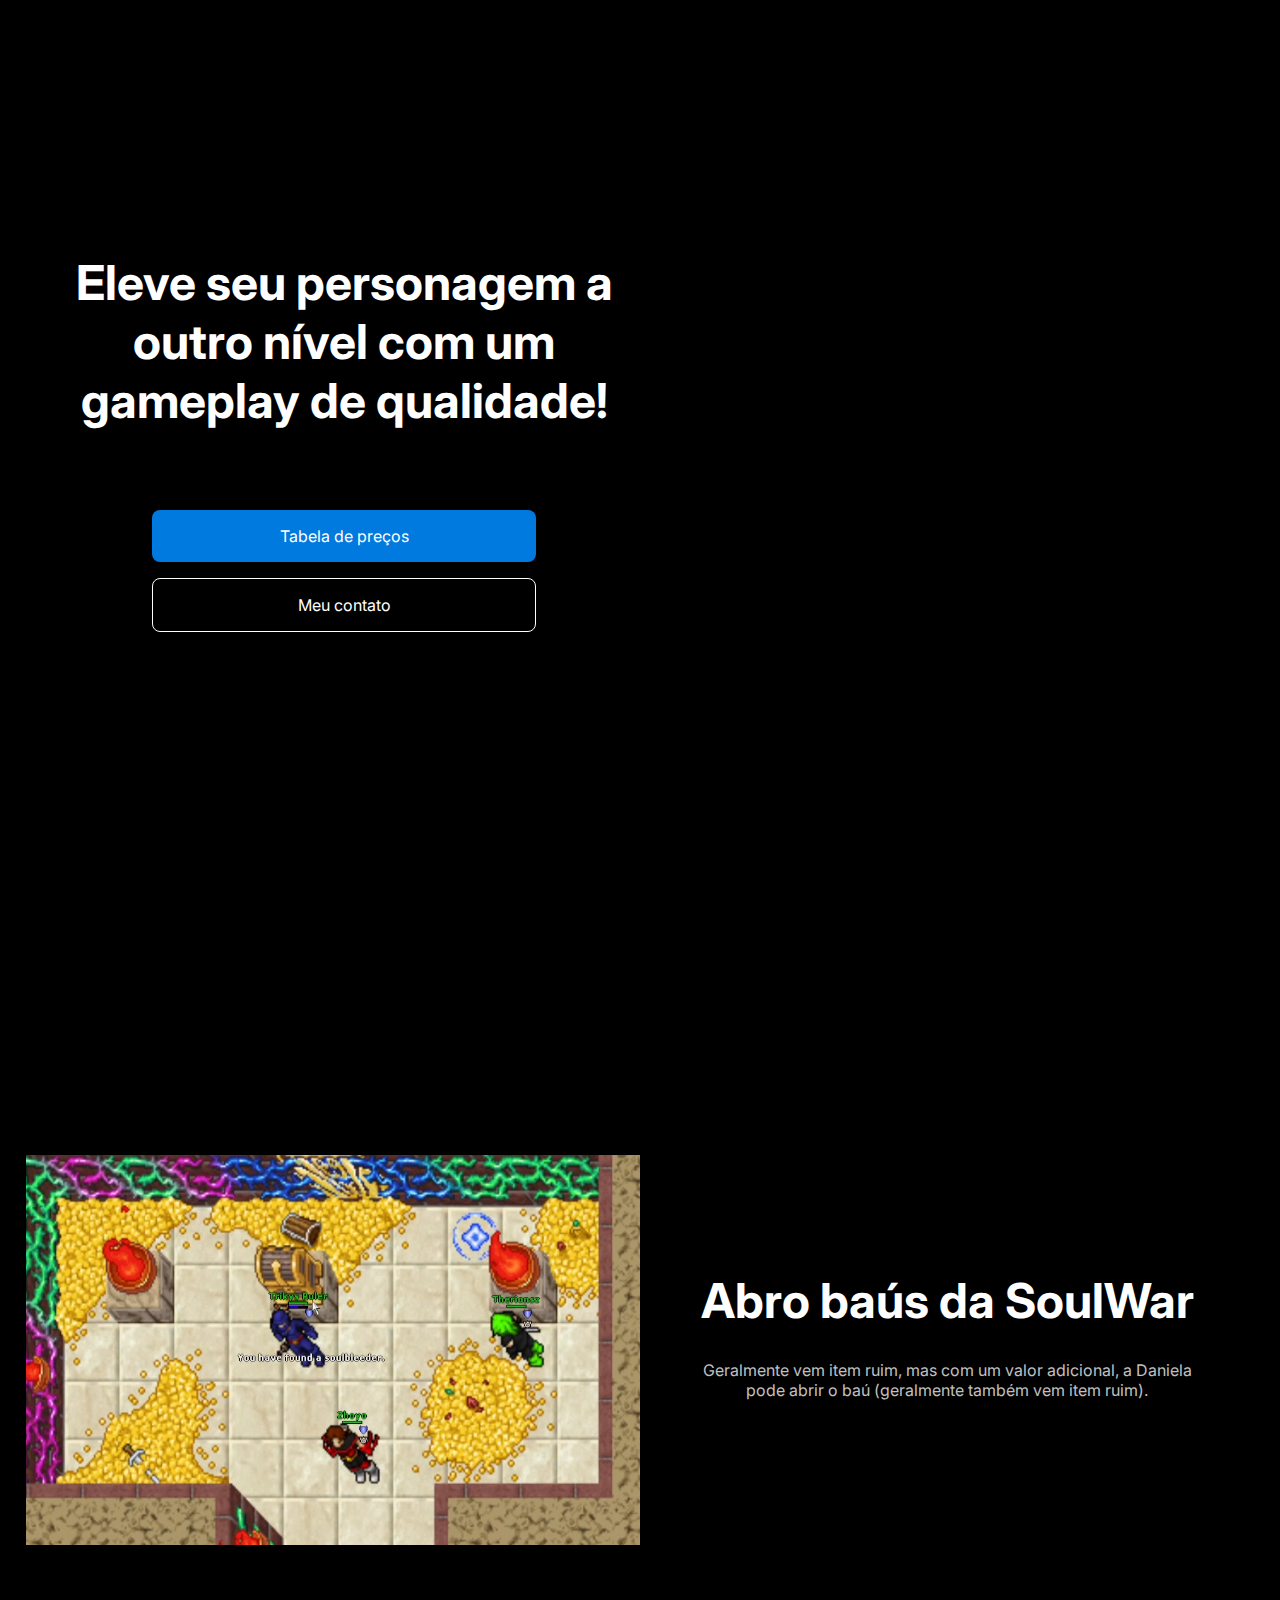
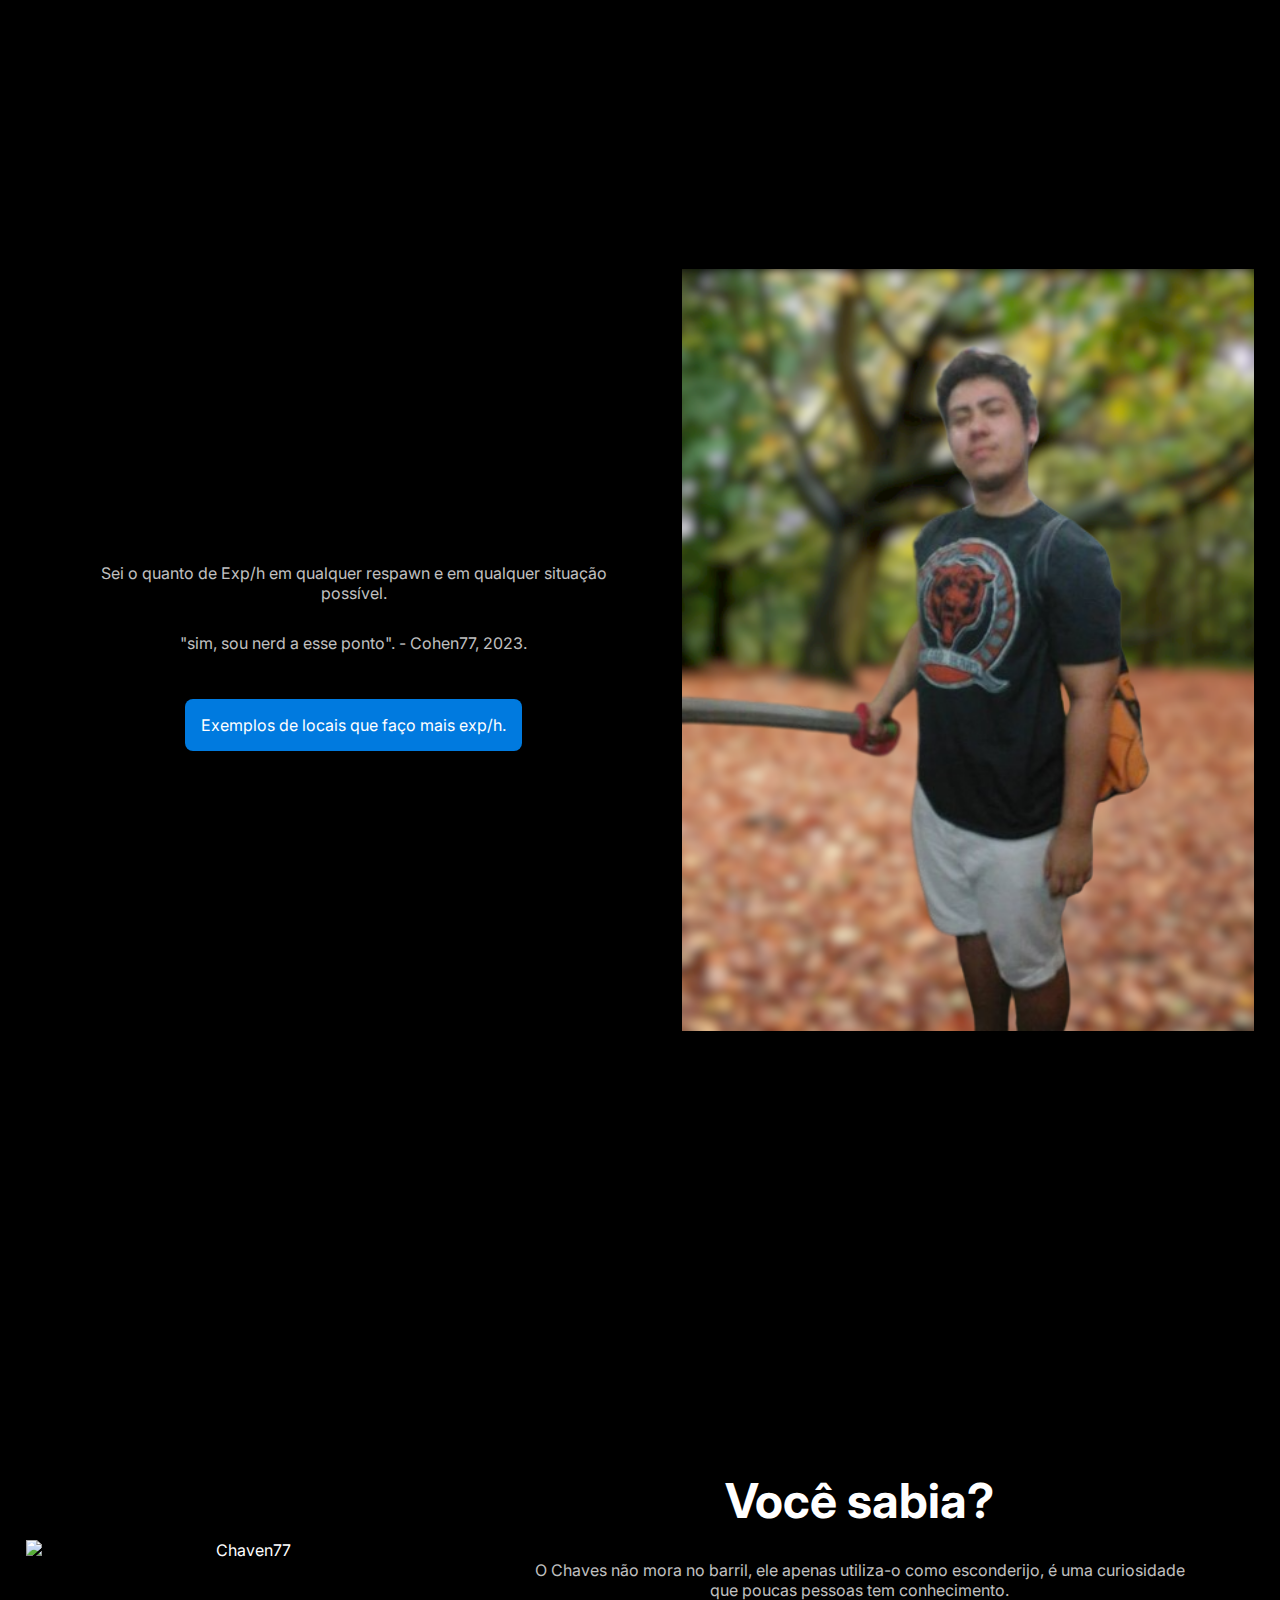
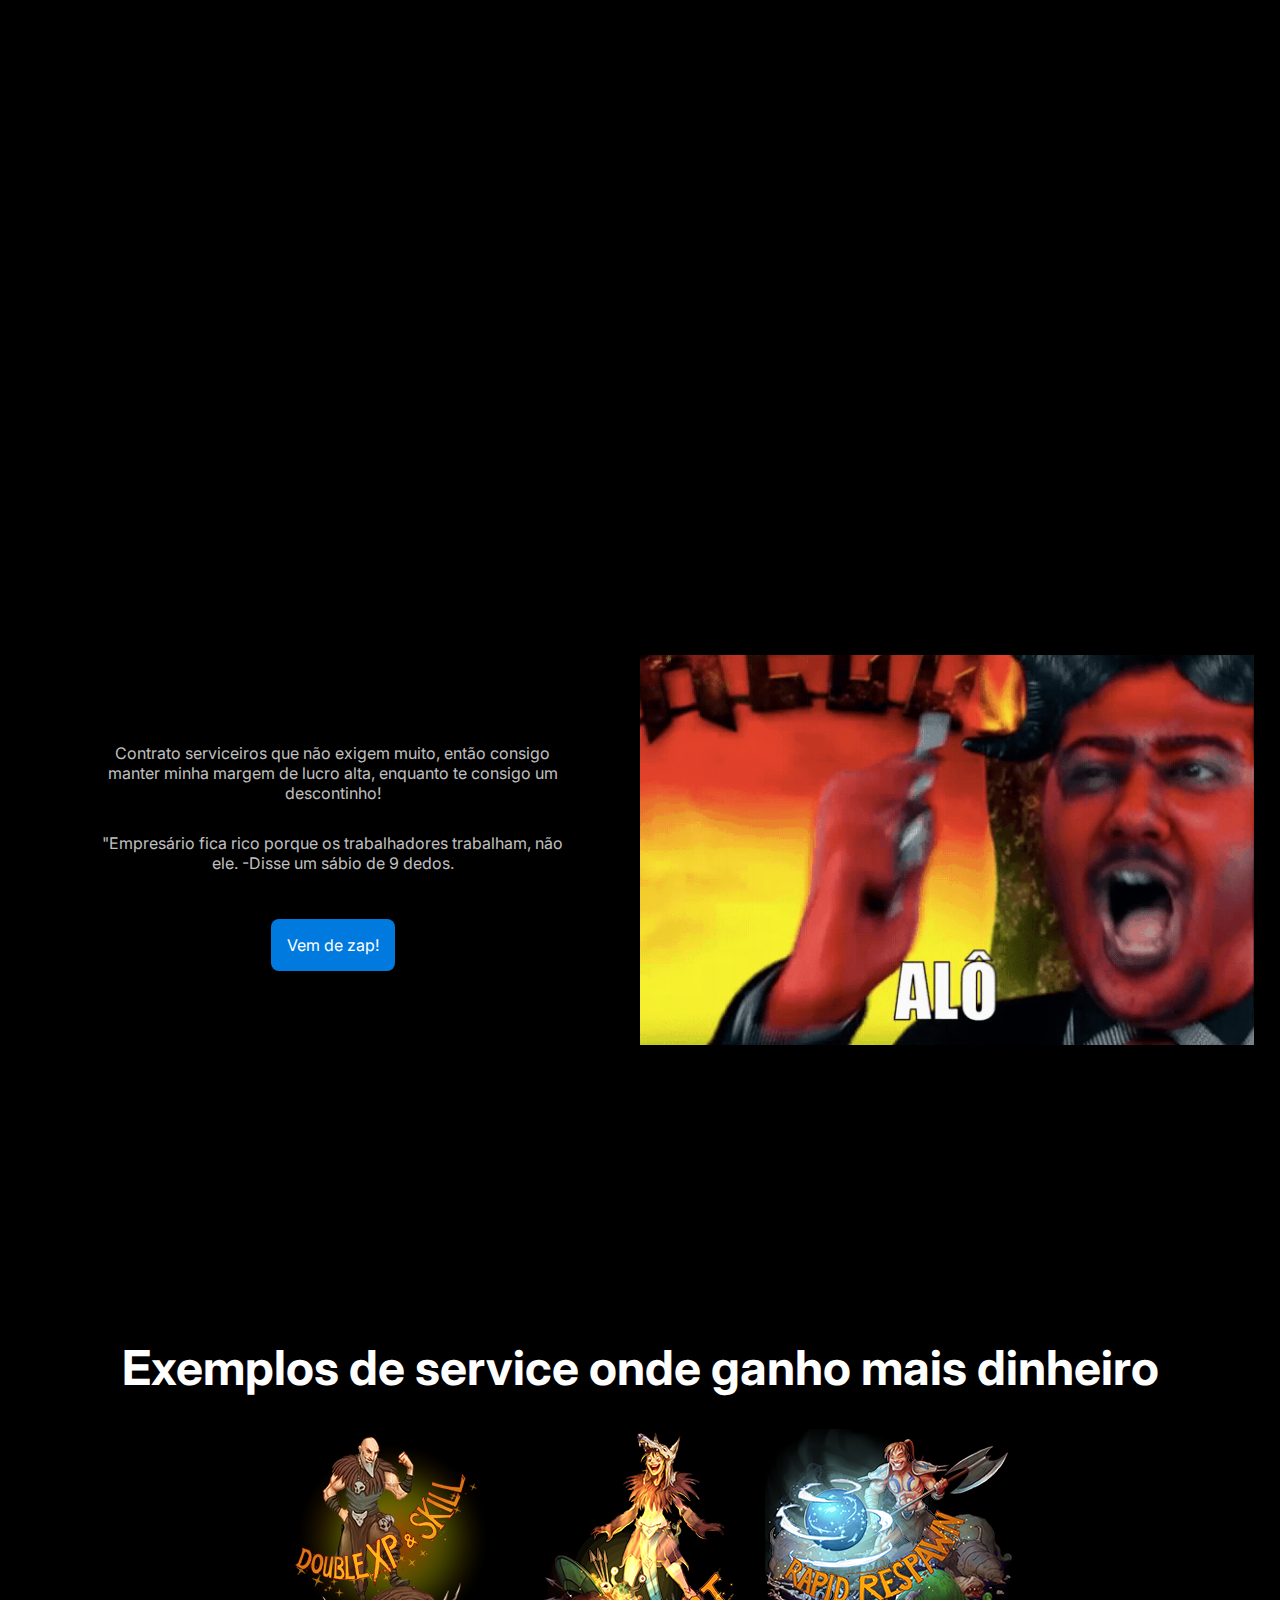
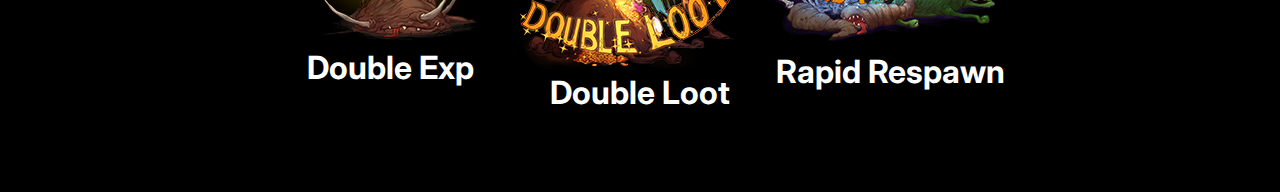
==== index.html @ 082b0112 "Add files via upload" ====
<!DOCTYPE html>
<html lang="pt-br">
<head>
    <meta charset="UTF-8">
    <meta http-equiv="X-UA-Compatible" content="IE=edge">
    <meta name="viewport" content="width=device-width, initial-scale=1.0">
    <link rel="stylesheet" href="styles/styles.css">
    <link rel="preconnect" href="https://fonts.googleapis.com">
<link rel="preconnect" href="https://fonts.gstatic.com" crossorigin>
<link href="https://fonts.googleapis.com/css2?family=Inter:wght@400;700&display=swap" rel="stylesheet">
    <title>Cohen Services</title>
</head>

<body>
    <section class="container principal">
        <div class="container__caixa">
            <h1 class="container__titulo">Eleve seu personagem a outro nível com um gameplay de qualidade!</h1>
            <a href="./tabelavalores.html" class="container__botao">Tabela de preços</a>
            <a href="https://cohen-services.vercel.app/" class="container__botao botao_secundario">Meu contato</a>
        </div>
    </section>
    <section class="container secundario">
        <img src="assets/swbau2.png" class="secundario__imagem" alt="imagem bau soulwar">
        <div class="container__descricao">
            <h2 class="descricao_titulo">Abro baús da SoulWar</h2>
            <p class="descricao_paragrafo">Geralmente vem item ruim, mas com um valor adicional, a Daniela pode abrir o baú (geralmente também vem item ruim).</p>
        </div>
    </section>
    <section class="container secundario">
        <div class="container__descricao">
            <p class="descricao_paragrafo">Sei o quanto de Exp/h em qualquer respawn e em qualquer situação possível.</p>
            <p class="descricao_paragrafo">"sim, sou nerd a esse ponto". - Cohen77, 2023.</p>
            <a href="https://www.twitch.tv/vexcraw" class="container__botao secundario__botao">Exemplos de locais que faço mais exp/h.</a>
        </div>
        <img src="assets/hunt.png" alt="wesley indo pra hunt" class="secundario__imagem">
    </section>
    <section class="container secundario">
        <img src="assets/barril.gif" class="secundario__imagem" alt="Chaven77">
        <div class="container__descricao">
            <h3 class="descricao_titulo">Você sabia?</h3>
            <p class="descricao_paragrafo">O Chaves não mora no barril, ele apenas utiliza-o como esconderijo, é uma curiosidade que poucas pessoas tem conhecimento.</p>
        </div>
    </section>
    <section class="container secundario">
        <div class="container__descricao">
            <p class="descricao_paragrafo">Contrato serviceiros que não exigem muito, então consigo manter minha margem de lucro alta, enquanto te consigo um descontinho!</p>
            <p class="descricao_paragrafo">"Empresário fica rico porque os trabalhadores trabalham, não ele. -Disse um sábio de 9 dedos.</p>
            <a href="https://wa.me/5511948555157" class="container__botao secundario__botao">Vem de zap!</a>
        </div>
        <img src="assets/contato.gif" alt="wesley atendendo zap" class="secundario__imagem">
    </section>
    <section class="dispositivos">
        <h2 class="dispositivos__titulo">Exemplos de service onde ganho mais dinheiro</h2>
        <ul class="dispositivos__lista">
            <li>
                <img src="assets/Doublexp_doubleskill.png" alt="png Doublexp_doubleskill">
                <h3 class="lista__item">Double Exp</h3>
            </li>
            <li>
                <img src="assets/Doublelootweekend.png" alt="png Doublelootweekend">
                <h3 class="lista__item">Double Loot</h3>
            </li>
            <li>
                <img src="assets/rapidrespawn_small.png" alt="png rapidrespawn">
                <h3 class="lista__item">Rapid Respawn
    </section>
</body>
    <!-- <footer class="rodape">
        <img class="alura__logo" src="assets/Logo.png" alt="logo alura" href="http://www.alura.com.br">
        <div>
        <ul class="footer__lista">
            <li class="footer__item">
                <a class="footer__item" href="http://www.alura.com.br">Idioma</a>
            </li>
            <li class="footer__item">
                <a class="footer__item" href="http://www.alura.com.br">Dispositivos compatíveis</a>
            </li>
            <li class="footer__item">
                <a class="footer__item" href="http://www.alura.com.br">Contrato de assinatura</a>
            </li>
            <li class="footer__item">
                <a class="footer__item" href="http://www.alura.com.br">Politica de privacidade</a>
            </li>
            <li class="footer__item">
                <a class="footer__item" href="http://www.alura.com.br">Proteção de dados no Brasil</a>
            </li>
            <li class="footer__item">
                <a class="footer__item" href="http://www.alura.com.br">Anuncios personalizados</a>
            </li>
            <li class="footer__item">
                <a class="footer__item" href="http://www.alura.com.br">Ajuda</a>
            </li>
        </ul>
        </div>
        <p class="footer__paragrafo">® 2021 Alura, Alura+ e Alura Língua. Todos os direitos reservados. Serviço de assinatura paga. Conteúdo sujeito a disponibilidade.</p>
        <p class="footer__paragrafo">Alura+ é um serviço pago, baseado em assinatura e sujeito a termos e condições. O serviço Alura+ é comercializado por Aovs Sistemas de Informática S.A., Rua Vergueiro, 3185 - Liberdade, São Paulo - SP, 04101-300, Brasil e CNPJ 05.555.382/0001-33</p>
    </footer> -->

</html>
---- styles/styles.css ----
:root {
    --branco-principal: #ffffff;
    --cinza-secundario: #C0C0C0;
    --botao-azul:       #007adf;
    --botao-azul-efeito:#3aacf893;
    --cor-de-fundo:     #000000;
    --font-principal:   'Inter';
}

body {
    background-color: var(--cor-de-fundo);
    color: var(--branco-principal);
    font-family: var(--font-principal);
    font-size: 1rem;
    font-weight: 400;
    text-decoration: none;
}

* {
    margin: 0;
    padding: 0;
}

.principal {
    background-image: url(/assets/Background.png);
    background-repeat: no-repeat;
    background-size: cover;
    background-position: center;
    align-items: center;
    text-align: center;    
}
.container {
    height: 100vh;
    display:flex;
    grid-template-columns: 50% 50%;
}
.container__titulo {
    font-size: 3rem;
    font-weight: 700;
    text-align: center;
    margin-bottom: 5rem;
    text-shadow: rgba(0, 0, 0, 0.788) 1px 0 10px;;
}
.container__imagem {
    margin: 1rem 0 2rem 0;
}
.container__caixa {
    display: flex;
    width: 50vw;
    flex-direction: column;
    justify-content: center;
    margin: 6em 1.5em;
    text-align: center;
}
.container__botao {
    margin:0% 20%;
    justify-content: center;
    background-color: var(--botao-azul);
    padding: 1em;
    margin-bottom: 1em;
    text-decoration: none;
    text-align: center;
    color: var(--branco-principal);
    border-radius: 8px;
    display: block;
    max-width: 512px;
}
.container__botao:hover {
    background-color: var(--botao-azul-efeito);
}
.botao_secundario {
    background-color: transparent;
    border: 1.5px solid var(--branco-principal);
    text-align: center;
}
.secundario__imagem {
    width: 50%;
}
.secundario {
    text-align: center;
    align-items: center;
    margin: 0 2%;
    shape-image-threshold: inherit;
}
.container__descricao {
    padding: 2rem;
}
.descricao_titulo {
    font-weight: 700;
    font-size: 3rem;
    color: var(--branco-principal);
    margin-bottom: 0.5rem;
}
.descricao_paragrafo {
    color: var(--cinza-secundario);
    font-size: 1rem;
    margin: 30px;
}
.secundario__botao {
    margin-top: 1rem;
    display: inline-block;
}
.dispositivos {
    margin-top: 3%;
    text-align: center;
}
.dispositivos__titulo {
    font-size: 3rem;
    color: var(--branco-principal);
    margin-bottom: 2rem;
}
.dispositivos__lista {
    display: flex;
    justify-content: center;
    list-style: none;
    color: var(--branco-principal);
    margin-bottom: 5rem;
}
.dispositivos__lista h3:hover {
    color: var(--botao-azul);
}
.lista__item {
    font-size: 2rem;
    font-weight: 700;
    color: var(--branco-principal);
}
.rodape {
    text-align: center;
    margin-bottom: 1rem;
}
.alura__logo {
    margin: 2rem;
}
.footer__lista {
    display: flex;
    justify-content: center;
    list-style-type: none;
    gap: 1rem;
    font-size: 0.75rem;
    text-decoration: none;
    margin-bottom: 3rem;
}
.footer__item {
    color: var(--branco-principal);
    text-decoration: none;
}
.footer__item a:hover {
    color: var(--botao-azul)
}
.footer__paragrafo {
    color: var(--cinza-secundario);
    font-size: 0.5rem;
    margin-bottom: 1rem;
}
.valores__titulo {
    display: flex;
    justify-content: center;
    text-align: center;
    font-size: 20vw;
}
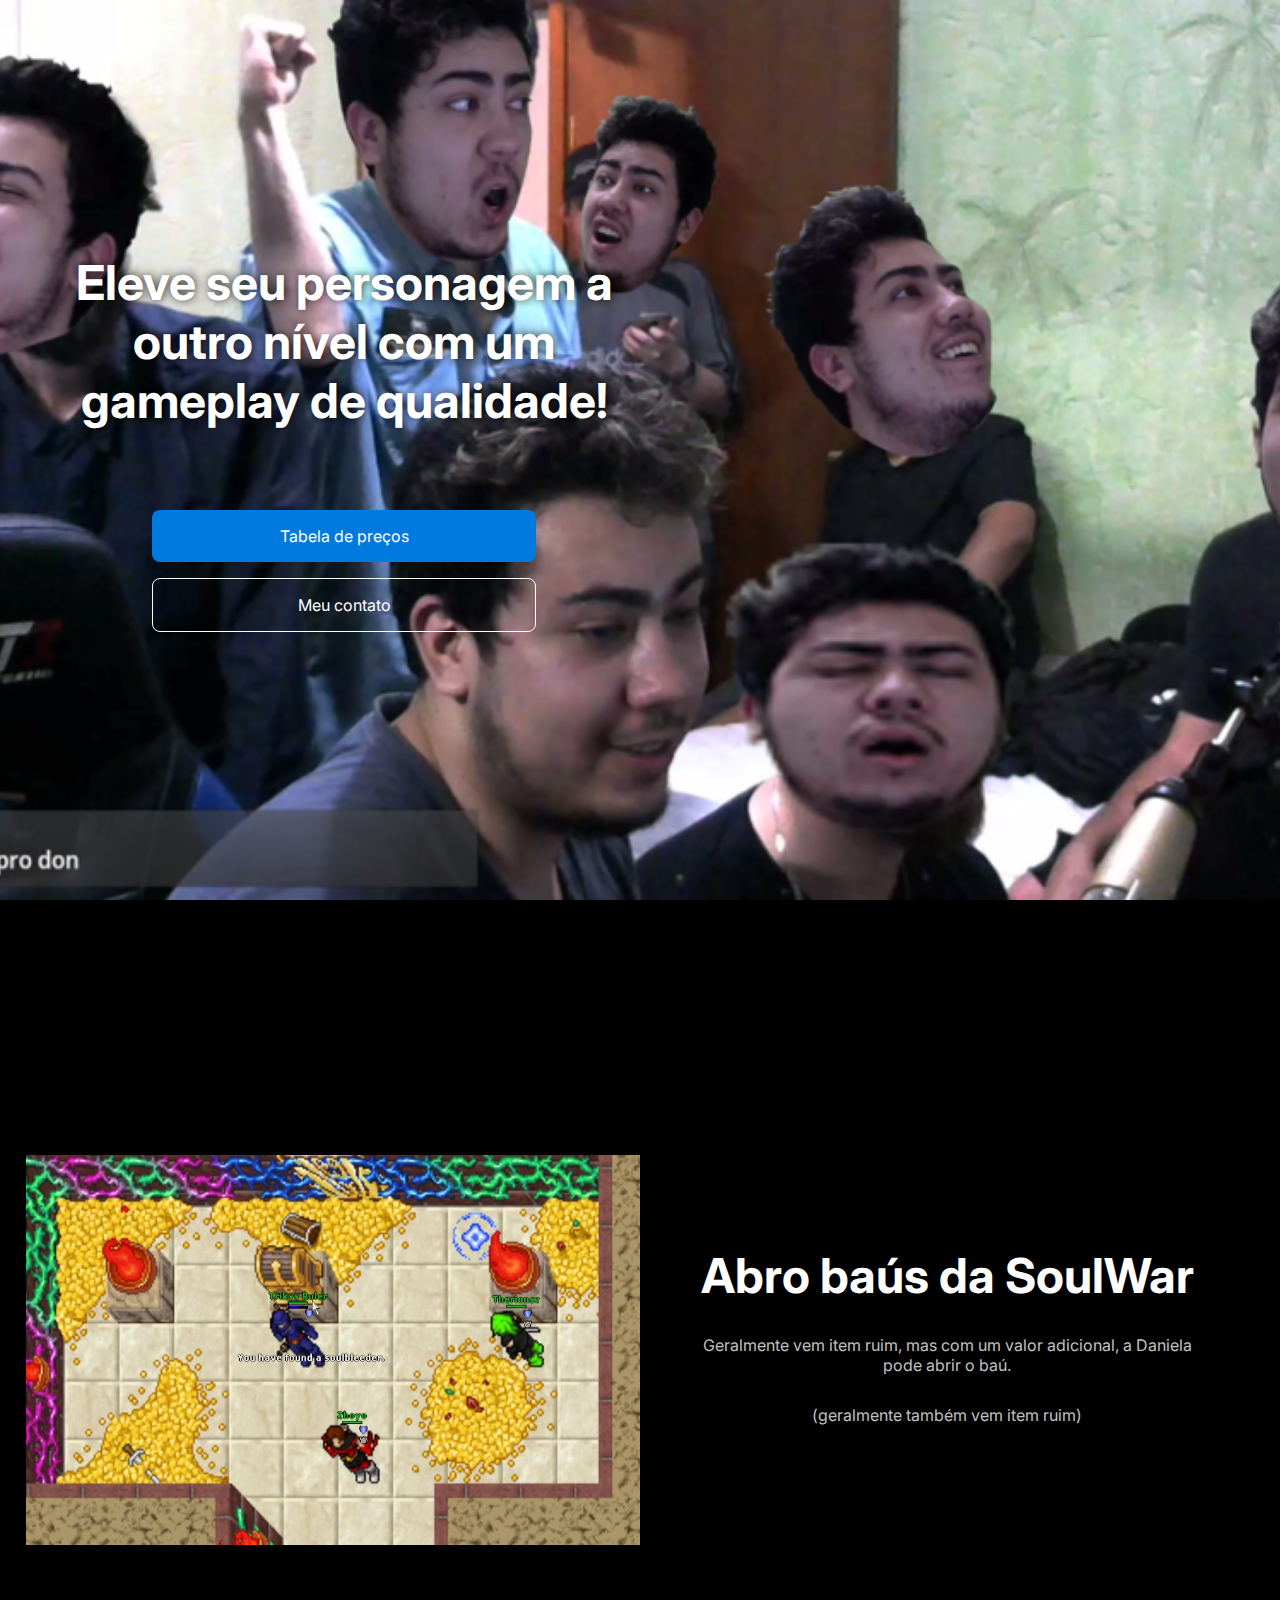
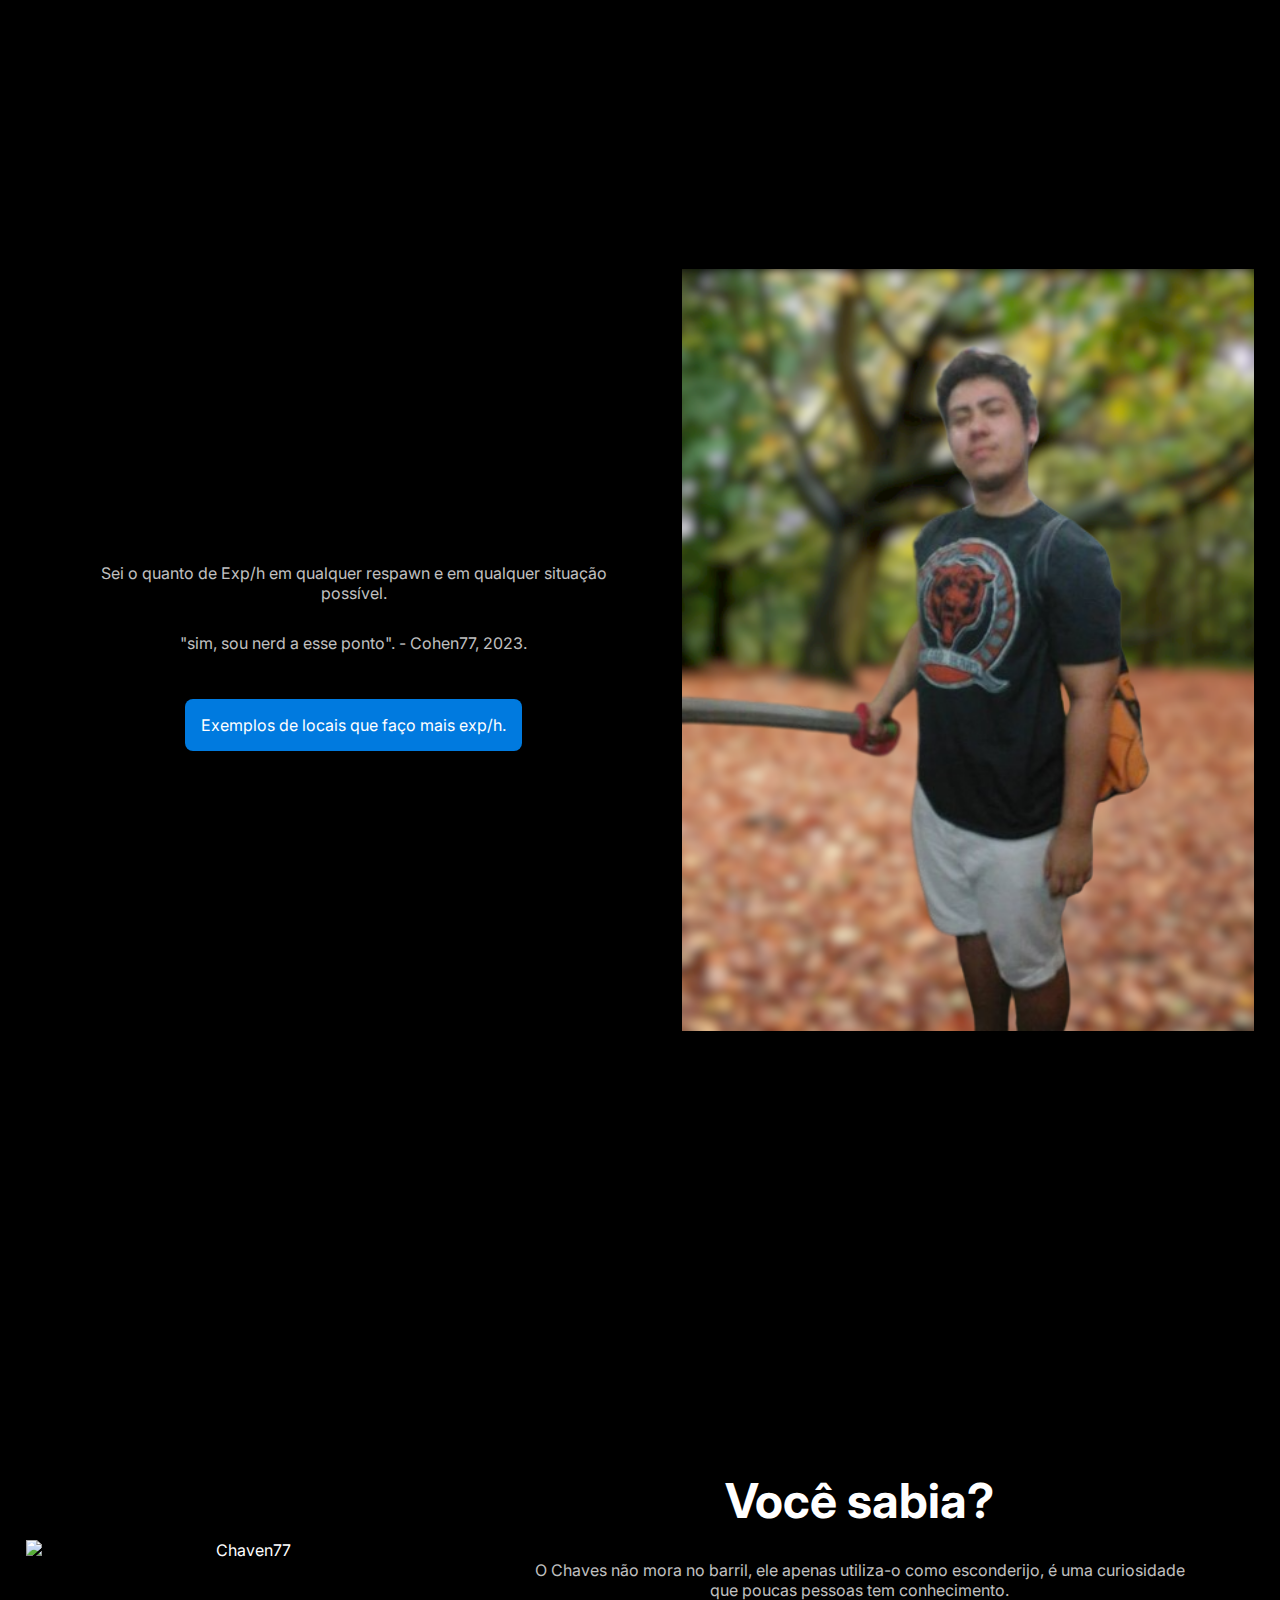
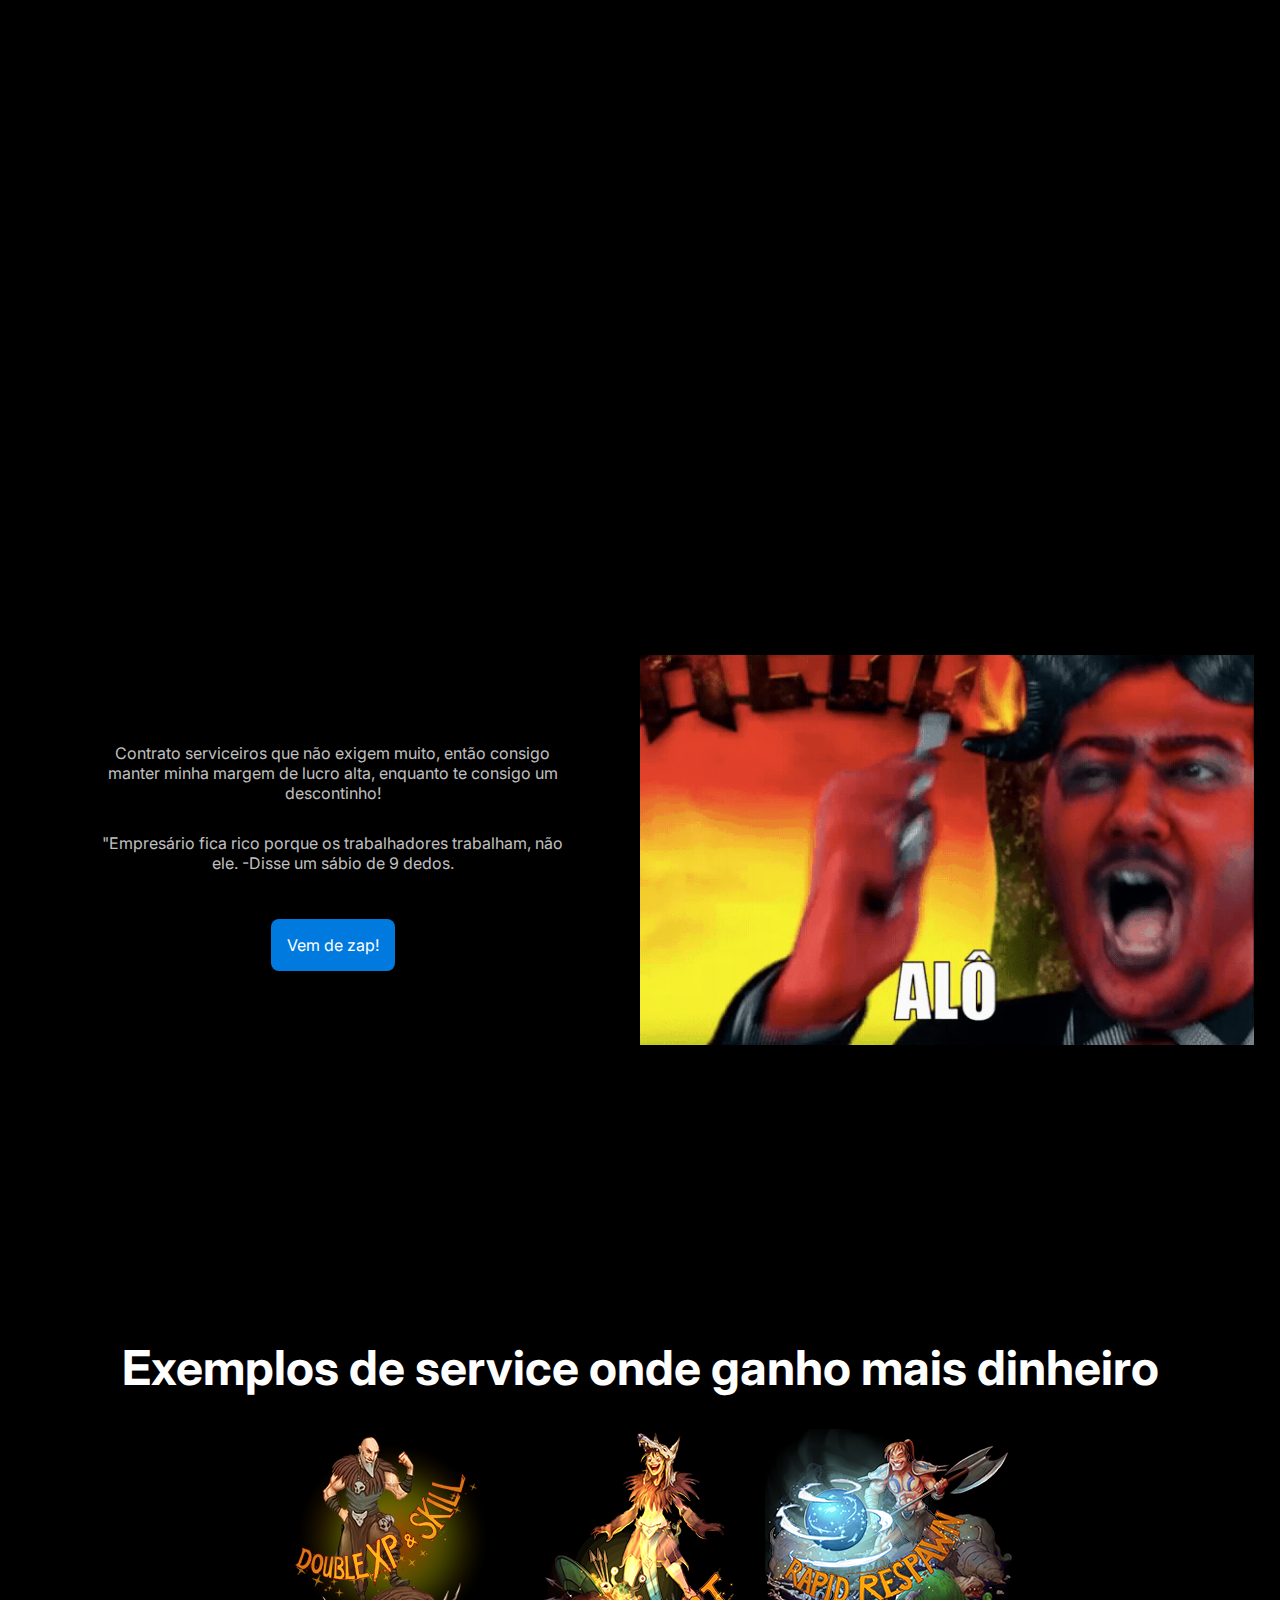
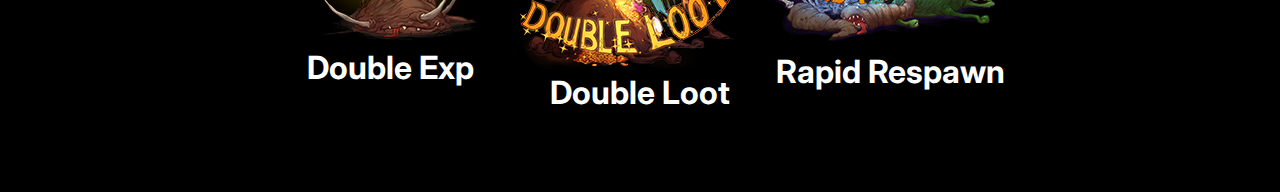
==== commit df2c013a: "Update index.html" ====
--- a/index.html
+++ b/index.html
@@ -23,7 +23,8 @@
         <img src="assets/swbau2.png" class="secundario__imagem" alt="imagem bau soulwar">
         <div class="container__descricao">
             <h2 class="descricao_titulo">Abro baús da SoulWar</h2>
-            <p class="descricao_paragrafo">Geralmente vem item ruim, mas com um valor adicional, a Daniela pode abrir o baú (geralmente também vem item ruim).</p>
+            <p class="descricao_paragrafo">Geralmente vem item ruim, mas com um valor adicional, a Daniela pode abrir o baú.</p>
+            <p class="descricao_paragrafo">(geralmente também vem item ruim)</p>
         </div>
     </section>
     <section class="container secundario">
@@ -96,4 +97,4 @@
         <p class="footer__paragrafo">Alura+ é um serviço pago, baseado em assinatura e sujeito a termos e condições. O serviço Alura+ é comercializado por Aovs Sistemas de Informática S.A., Rua Vergueiro, 3185 - Liberdade, São Paulo - SP, 04101-300, Brasil e CNPJ 05.555.382/0001-33</p>
     </footer> -->
 
-</html>+</html>
--- a/styles/styles.css
+++ b/styles/styles.css
@@ -22,7 +22,7 @@
 }
 
 .principal {
-    background-image: url(/assets/Background.png);
+    background-image: url('/assets/background.png');
     background-repeat: no-repeat;
     background-size: cover;
     background-position: center;
@@ -157,4 +157,4 @@
     justify-content: center;
     text-align: center;
     font-size: 20vw;
-}+}
